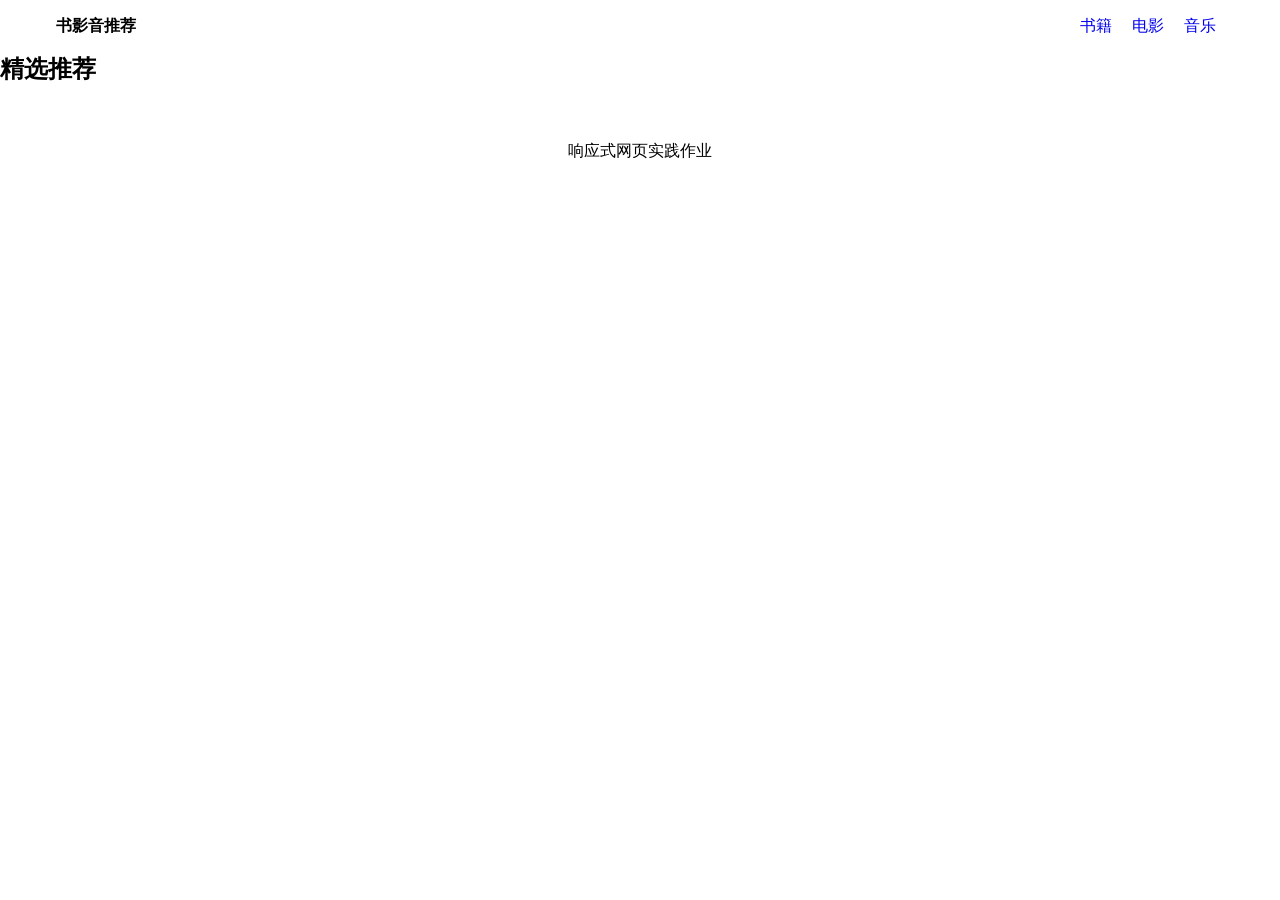
==== book-media/index.html @ 0e9cf5dd "添加书影音专题页面基础骨架，完成导航与页脚" ====
<!DOCTYPE html>
<html lang="zh-CN">
<head>
    <meta charset="UTF-8">
    <meta name="viewport" content="width=device-width, initial-scale=1.0">
    <title>书影音推荐</title>
    <style>
*{
    margin: 0;
    padding: 0;
    box-sizing: border-box;
}
nav{
    max-width: 1200px;
    margin: 0 auto;
    padding:16px;
    display:flex;
    flex-wrap:wrap;
    justify-content:space-between;
    align-items:center;
}
nav a{
    text-decoration:none;
    margin:0 8px;
}
footer{
    max-width:1200px;
    margin:40px auto;
    padding:16px;
    text-align:center;
}
    </style>
</head>
<body>
<nav>
    <div><strong>书影音推荐</strong></div>
    <div>
        <a href=" ">书籍</a >
        <a href="#">电影</a >
        <a href="#">音乐</a >
    </div>
</nav>
<main>
    <h2>精选推荐</h2>
</main>
<footer>
<p>响应式网页实践作业</p >
</footer>
</body>
</html>
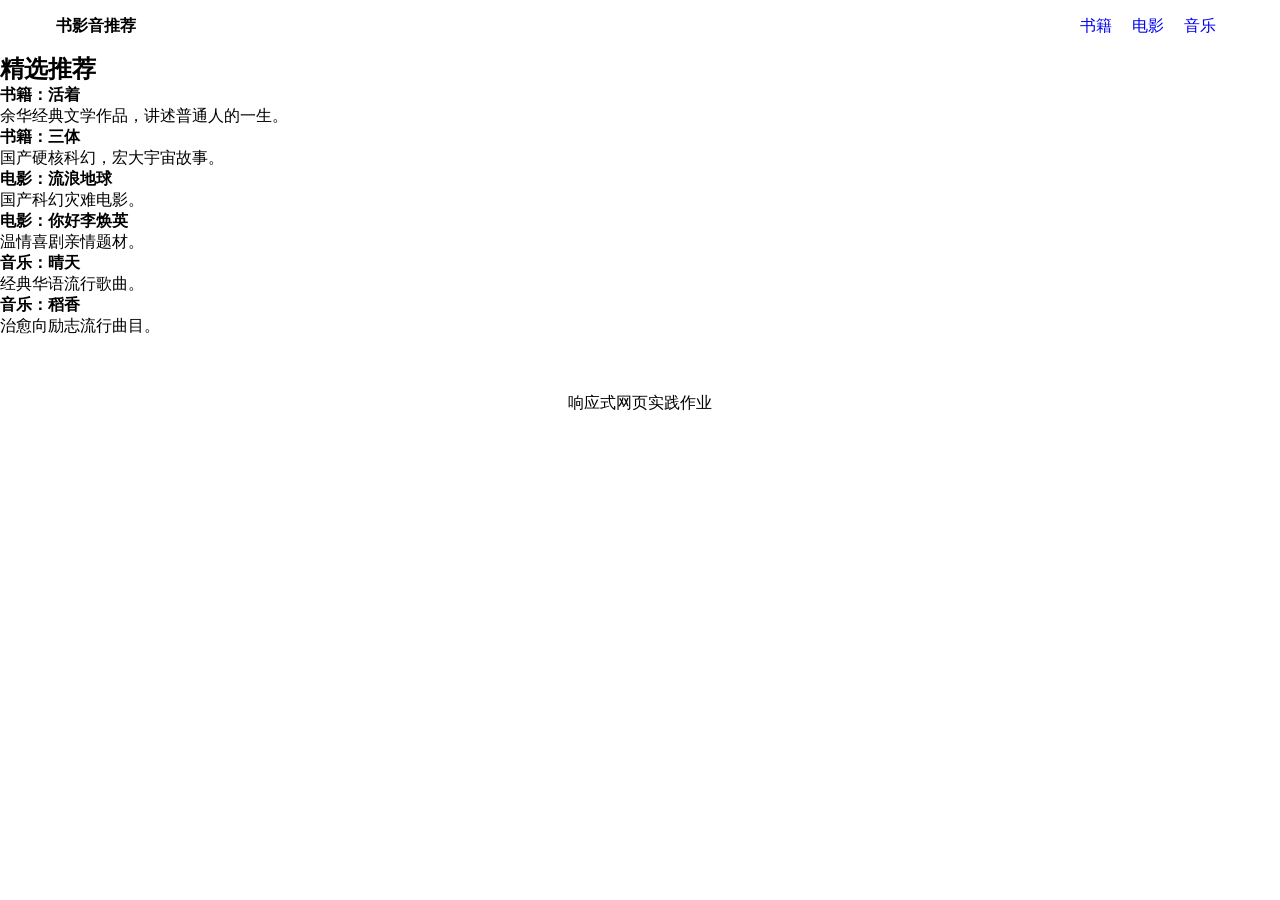
==== commit 57d5586d: "添加全部6张书影音内容卡片" ====
--- a/book-media/index.html
+++ b/book-media/index.html
@@ -42,6 +42,32 @@
 </nav>
 <main>
     <h2>精选推荐</h2>
+<div class="card-wrap">
+        <div class="card">
+            <h4>书籍：活着</h4>
+            <p>余华经典文学作品，讲述普通人的一生。</p >
+        </div>
+        <div class="card">
+            <h4>书籍：三体</h4>
+            <p>国产硬核科幻，宏大宇宙故事。</p >
+        </div>
+        <div class="card">
+            <h4>电影：流浪地球</h4>
+            <p>国产科幻灾难电影。</p >
+        </div>
+        <div class="card">
+            <h4>电影：你好李焕英</h4>
+            <p>温情喜剧亲情题材。</p >
+        </div>
+        <div class="card">
+            <h4>音乐：晴天</h4>
+            <p>经典华语流行歌曲。</p >
+        </div>
+        <div class="card">
+            <h4>音乐：稻香</h4>
+            <p>治愈向励志流行曲目。</p >
+        </div>
+    </div>
 </main>
 <footer>
 <p>响应式网页实践作业</p >
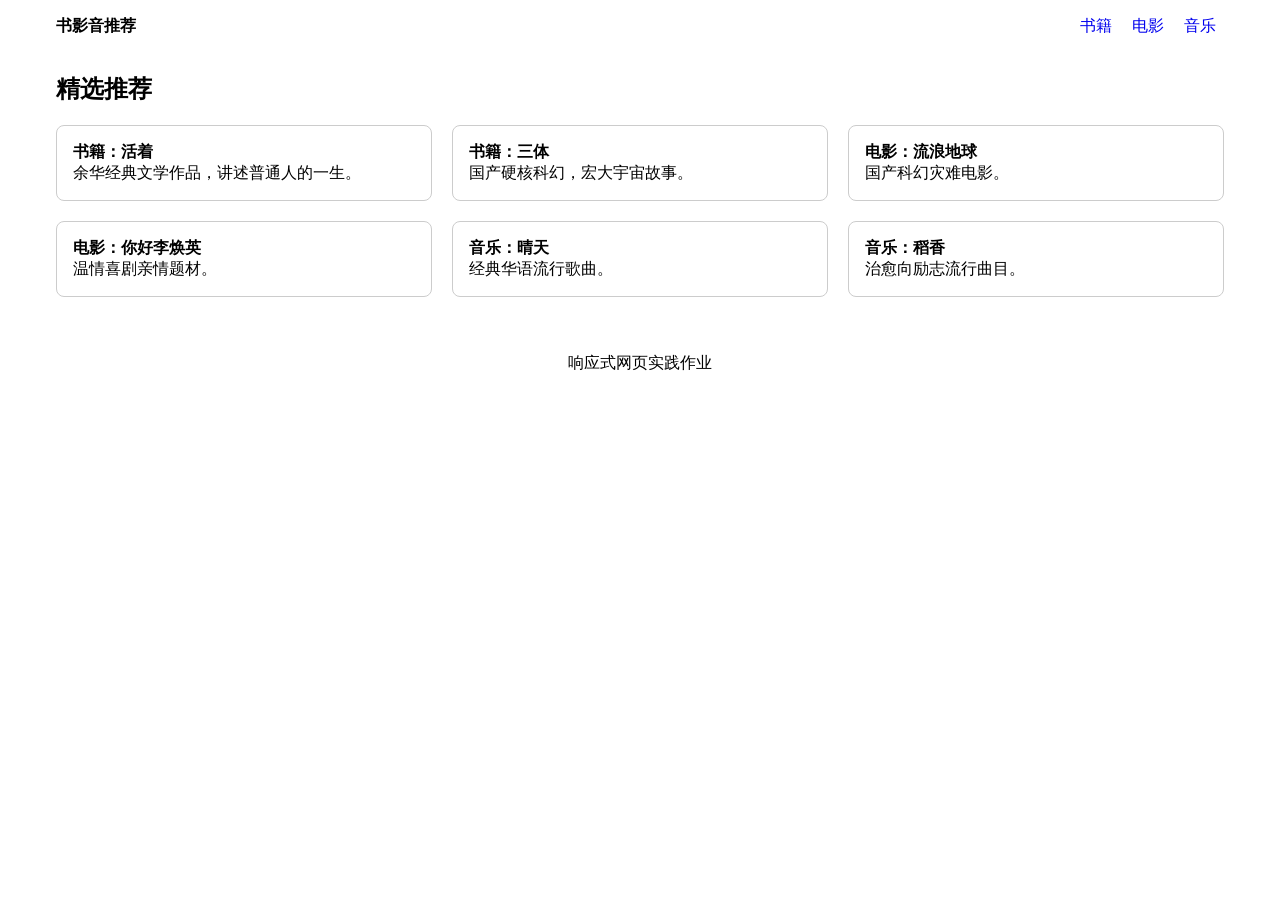
==== commit a054a9f8: "增加Grid响应式卡片布局" ====
--- a/book-media/index.html
+++ b/book-media/index.html
@@ -5,6 +5,24 @@
     <meta name="viewport" content="width=device-width, initial-scale=1.0">
     <title>书影音推荐</title>
     <style>
+ main{
+    max-width:1200px;
+    margin:0 auto;
+    padding:0 16px;
+}
+h2{
+    margin:20px 0;
+}
+.card-wrap{
+    display:grid;
+    grid-template-columns: repeat(auto-fit, minmax(280px,1fr));
+    gap:20px;
+}
+.card{
+    border:1px solid #ccc;
+    padding:16px;
+    border-radius:8px;
+}
 *{
     margin: 0;
     padding: 0;
